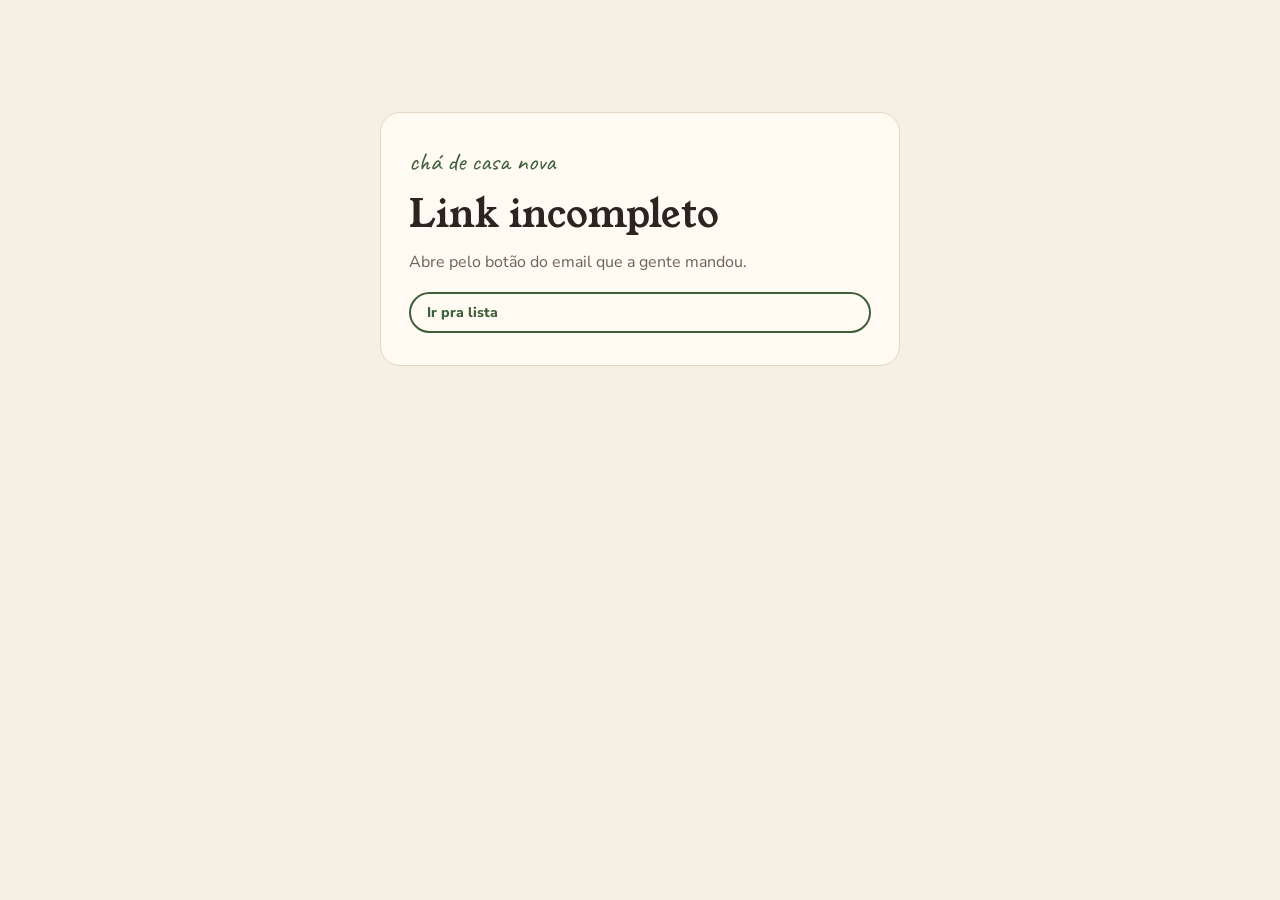
==== confirmar.html @ a6b501c1 "reserva com email" ====
<!doctype html>
<html lang="pt-BR">
<head>
<meta charset="utf-8">
<meta name="viewport" content="width=device-width,initial-scale=1">
<meta name="robots" content="noindex">
<title>Confirmar presente · Casa Nova</title>
<link rel="stylesheet" href="https://fonts.googleapis.com/css2?family=Young+Serif&family=Nunito+Sans:opsz,wght@6..12,400;6..12,600;6..12,800&family=Caveat:wght@600&display=swap">
<link rel="stylesheet" href="style.css">
<style>
  .box{max-width:520px;margin:8vh auto 0;background:var(--surface);border:1px solid var(--line);border-radius:20px;padding:32px 28px;display:grid;gap:16px}
  .box h1{font-size:clamp(1.8rem,6vw,2.4rem);margin:0}
  .box p{margin:0;color:var(--muted);line-height:1.6}
  .item{font-family:var(--display);font-size:1.4rem;color:var(--ink)}
</style>
<script src="config.js"></script>
</head>
<body>
<div class="box" id="box">
  <div class="kicker">chá de casa nova</div>
  <p id="msg">Carregando…</p>
</div>
<script>
// Os botões só agem com clique: antivírus de email que abre o link não confirma nada sozinho.
const C = window.CONFIG;
const link = new URLSearchParams(location.search).get("t") || "";
const box = document.getElementById("box");
const headers = { apikey: C.supabaseAnonKey, "Content-Type": "application/json" };
if (C.supabaseAnonKey.startsWith("eyJ")) headers.Authorization = `Bearer ${C.supabaseAnonKey}`;
const rpc = async (fn, body) => {
  const r = await fetch(`${C.supabaseUrl}/rest/v1/rpc/${fn}`, { method: "POST", headers, body: JSON.stringify(body) });
  if (!r.ok) throw new Error();
  return r.json();
};
const el = (tag, cls, text) => { const e = document.createElement(tag); if (cls) e.className = cls; if (text != null) e.textContent = text; return e; };

function tela(titulo, texto, botoes = []) {
  box.replaceChildren(el("div", "kicker", "chá de casa nova"), el("h1", null, titulo));
  if (texto) box.append(texto instanceof Node ? texto : el("p", null, texto));
  if (botoes.length) { const a = el("div", "actions"); a.append(...botoes); box.append(a); }
  const voltar = el("a", "btn ghost", "Ir pra lista"); voltar.href = "./";
  box.append(voltar);
}

async function responder(acao, btn) {
  btn.disabled = true;
  try {
    const r = await rpc("responder_link", { p_link: link, p_acao: acao });
    if (r === "confirmado") tela("Valeu demais!", "Tá confirmado e marcado certinho no site. A gente vai lembrar de você toda vez que usar.");
    else if (r === "liberado") tela("Tudo certo!", "Liberamos o item pra outra pessoa. Obrigado por avisar!");
    else tela("Hmm, não achamos", "Essa reserva não existe mais. Talvez já tenha sido liberada.");
  } catch { btn.disabled = false; tela("Deu ruim aqui", "Não conseguimos registrar. Tenta de novo em alguns minutos."); }
}

(async () => {
  if (!link) return tela("Link incompleto", "Abre pelo botão do email que a gente mandou.");
  try {
    const [r] = await rpc("info_link", { p_link: link });
    if (!r) return tela("Hmm, não achamos", "Essa reserva não existe mais. Talvez já tenha sido liberada.");
    if (r.status === "confirmado") return tela(`Oi, ${r.nome}!`, "Esse presente já está confirmado. Obrigado!");
    const p = el("p"); p.append("Você reservou ", el("span", "item", r.item_nome || "um presente"), ". Já efetuou a compra?");
    const sim = el("button", "btn", "Já comprei"); sim.type = "button"; sim.onclick = () => responder("comprei", sim);
    const nao = el("button", "btn ghost", "Desisti, pode liberar"); nao.type = "button"; nao.onclick = () => responder("desisti", nao);
    tela(`Oi, ${r.nome}!`, p, [sim, nao]);
  } catch { tela("Deu ruim aqui", "Não conseguimos carregar. Tenta de novo em alguns minutos."); }
})();
</script>
</body>
</html>
---- style.css ----
/* Visual "Sala de estar": bege, verde-musgo, mostarda. Tema único claro de propósito. */
:root{
  --bg:#f6efe4; --surface:#fffaf2; --ink:#2b2420; --muted:#6f6158;
  --accent:#3f5e3a; --accent-ink:#fffaf2; --warm:#d9a441; --line:#e4d6c3; --err:#a3352a;
  --display:"Young Serif",Georgia,serif; --body:"Nunito Sans",system-ui,sans-serif; --hand:"Caveat",cursive;
  color-scheme:light;
}
*{box-sizing:border-box}
[hidden]{display:none!important}
body{margin:0;background:var(--bg);color:var(--ink);font-family:var(--body);
  padding-left:max(16px,env(safe-area-inset-left,0px));padding-right:max(16px,env(safe-area-inset-right,0px));padding-block:40px 64px}
img{max-width:100%;display:block}
.wrap{max-width:980px;margin:0 auto;display:flex;flex-direction:column;gap:44px}
.demo{font-size:13px;color:var(--muted);border:1px dashed var(--line);padding:8px 12px;border-radius:8px}

.hero{display:grid;grid-template-columns:minmax(0,1.2fr) minmax(0,1fr);gap:32px;align-items:center}
@media (max-width:720px){.hero{grid-template-columns:1fr}}
.kicker{font-family:var(--hand);font-size:1.6rem;color:var(--accent)}
h1{font-family:var(--display);font-weight:400;font-size:clamp(2.3rem,6vw,3.8rem);line-height:1.05;margin:4px 0 16px;text-wrap:balance}
.lead{font-size:1.1rem;color:var(--muted);max-width:44ch;margin:0;line-height:1.6}
.sign{font-family:var(--hand);font-size:1.5rem;margin-top:14px}

.photo{margin:0;background:var(--surface);padding:14px 14px 52px;box-shadow:0 10px 30px rgba(43,36,32,.15);transform:rotate(2deg);position:relative;max-width:360px;justify-self:center;width:100%}
.photo img{aspect-ratio:4/5;width:100%;object-fit:cover}
.photo figcaption{position:absolute;bottom:12px;left:0;right:0;text-align:center;font-family:var(--hand);font-size:1.4rem}
.tape{position:absolute;top:-12px;left:50%;width:90px;height:26px;background:var(--warm);opacity:.6;transform:translateX(-50%) rotate(-4deg)}

.progress{background:var(--surface);border:1px solid var(--line);border-radius:16px;padding:22px 24px;display:grid;gap:12px}
.progress-top{display:flex;justify-content:space-between;align-items:baseline;gap:12px;flex-wrap:wrap}
.progress-top b{font-family:var(--display);font-weight:400;font-size:1.4rem}
.progress-top > span{color:var(--muted);font-size:.95rem}
.bar{height:16px;border-radius:99px;background:var(--line);overflow:hidden}
.bar i{display:block;height:100%;width:0;background:var(--accent);border-radius:99px;transition:width .5s}
.joke{color:var(--muted);font-size:.95rem;margin:0}

.list{display:grid;gap:18px}
.sec-h{display:flex;justify-content:space-between;align-items:end;gap:12px;flex-wrap:wrap}
.sec-h h2{font-family:var(--display);font-weight:400;font-size:2rem;margin:0}
.filters{display:flex;gap:6px;flex-wrap:wrap}
.filters button{font:600 14px var(--body);border:1px solid var(--line);background:var(--surface);color:var(--ink);border-radius:99px;padding:6px 14px;cursor:pointer}
.filters button[aria-pressed="true"]{background:var(--ink);color:var(--surface);border-color:var(--ink)}
.grid{display:grid;grid-template-columns:repeat(auto-fill,minmax(220px,1fr));gap:18px}
.card{background:var(--surface);border:1px solid var(--line);border-radius:16px;overflow:hidden;display:flex;flex-direction:column}
.thumb{aspect-ratio:4/3;max-width:100%;display:grid;place-items:center;background:#fff;color:var(--accent);font-family:var(--display);font-size:2.2rem}
.thumb img{width:100%;height:100%;object-fit:contain;padding:12px}
.card .body{padding:14px 16px 16px;display:flex;flex-direction:column;gap:6px;flex:1}
.room{font-size:12px;text-transform:uppercase;letter-spacing:.08em;color:var(--muted);font-weight:800}
.card h3{margin:0;font-size:1.05rem;font-weight:800}
.quip{margin:0;color:var(--muted);font-size:.9rem;flex:1}
.row{display:flex;justify-content:space-between;align-items:center;gap:8px;margin-top:8px;flex-wrap:wrap}
.price{font-weight:800;font-variant-numeric:tabular-nums}
.actions{display:flex;gap:6px;flex-wrap:wrap}
.btn{font:800 14px var(--body);border-radius:99px;padding:9px 16px;border:2px solid var(--accent);background:var(--accent);color:var(--accent-ink);cursor:pointer;text-decoration:none;display:inline-block}
.btn.ghost{background:transparent;color:var(--accent)}
.btn:disabled{opacity:.5;cursor:wait}
.btn:focus-visible,.filters button:focus-visible,input:focus-visible{outline:3px solid var(--warm);outline-offset:2px}
.card.taken .thumb{filter:grayscale(1);opacity:.5}
.stamp{font-family:var(--hand);font-size:1.4rem;color:var(--accent);transform:rotate(-4deg)}
.form{display:flex;flex-direction:column;gap:8px;margin-top:8px}
.form input:not([type=checkbox]){width:100%;min-width:0;font:15px var(--body);padding:8px 12px;border:1px solid var(--line);border-radius:99px;background:var(--bg);color:var(--ink)}
.check{display:flex;align-items:center;gap:8px;font-weight:600;font-size:.95rem;cursor:pointer}
.check input{width:18px;height:18px;accent-color:var(--accent)}
.nota{margin:0;font-size:.85rem;color:var(--muted);line-height:1.45}
.dica{margin:0;color:var(--muted)}
.erro{color:var(--err);margin:0;font-weight:600}
.muted{color:var(--muted)}

.pix{background:var(--accent);color:var(--accent-ink);border-radius:20px;padding:28px;display:grid;gap:10px}
.pix h2{font-family:var(--display);font-weight:400;font-size:2rem;margin:0}
.pix p{margin:0;opacity:.85;max-width:52ch}
.keyrow{display:flex;gap:10px;flex-wrap:wrap;align-items:center}
.pix code{background:rgba(255,255,255,.15);padding:8px 12px;border-radius:8px;font-size:15px;word-break:break-all;user-select:all}
.pix .btn{background:var(--accent-ink);color:var(--accent);border-color:var(--accent-ink)}
.addr{background:var(--surface);border:1px solid var(--line);border-radius:16px;padding:18px 22px}
.addr b{display:block;font-family:var(--display);font-weight:400;font-size:1.3rem;margin-bottom:4px}
.foot{text-align:center;color:var(--muted);font-family:var(--hand);font-size:1.4rem}
@media (prefers-reduced-motion:reduce){*{transition:none!important}}
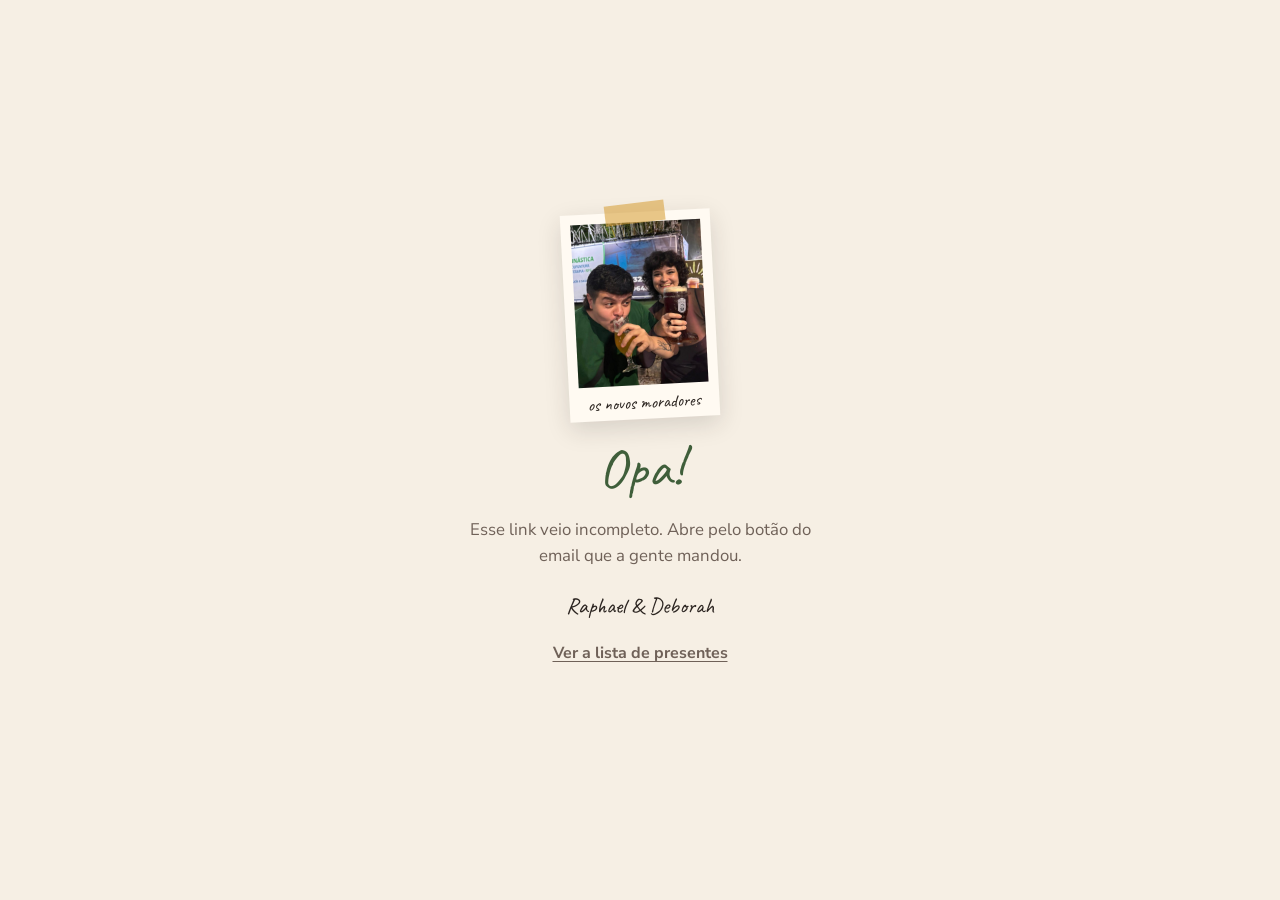
==== commit 09ccce00: "endereço por email, pix e ajustes" ====
--- a/confirmar.html
+++ b/confirmar.html
@@ -4,27 +4,41 @@
 <meta charset="utf-8">
 <meta name="viewport" content="width=device-width,initial-scale=1">
 <meta name="robots" content="noindex">
-<title>Confirmar presente · Casa Nova</title>
+<title>Sobre o seu presente · Casa Nova</title>
 <link rel="stylesheet" href="https://fonts.googleapis.com/css2?family=Young+Serif&family=Nunito+Sans:opsz,wght@6..12,400;6..12,600;6..12,800&family=Caveat:wght@600&display=swap">
 <link rel="stylesheet" href="style.css">
 <style>
-  .box{max-width:520px;margin:8vh auto 0;background:var(--surface);border:1px solid var(--line);border-radius:20px;padding:32px 28px;display:grid;gap:16px}
-  .box h1{font-size:clamp(1.8rem,6vw,2.4rem);margin:0}
-  .box p{margin:0;color:var(--muted);line-height:1.6}
-  .item{font-family:var(--display);font-size:1.4rem;color:var(--ink)}
+  body{display:grid;place-items:center;min-height:100vh;min-height:100dvh}
+  .stage{width:100%;max-width:460px;display:grid;gap:22px;justify-items:center;text-align:center}
+  .mini{margin:0;background:var(--surface);padding:10px 10px 34px;box-shadow:0 8px 24px rgba(43,36,32,.15);transform:rotate(-3deg);width:150px;position:relative}
+  .mini img{aspect-ratio:4/5;width:100%;object-fit:cover}
+  .mini figcaption{position:absolute;bottom:6px;left:0;right:0;font-family:var(--hand);font-size:1.1rem}
+  .mini .tape{width:60px;height:20px;top:-9px}
+  .hello{font-family:var(--display);font-weight:400;font-size:clamp(2rem,8vw,2.8rem);line-height:1.1;margin:0;text-wrap:balance}
+  .sub{margin:0;color:var(--muted);font-size:1.05rem;line-height:1.55;max-width:36ch}
+  .gift{width:100%;background:var(--surface);border:1px solid var(--line);border-radius:18px;display:grid;grid-template-columns:96px 1fr;gap:14px;align-items:center;padding:12px;text-align:left}
+  .gift .pic{aspect-ratio:1;border-radius:12px;background:#fff;display:grid;place-items:center;font-family:var(--display);font-size:1.6rem;color:var(--accent);overflow:hidden}
+  .gift .pic img{width:100%;height:100%;object-fit:contain;padding:8px}
+  .gift div:last-child{min-width:0}
+  .gift b{display:block;font-size:1.1rem}
+  .gift small{color:var(--muted);font-size:.9rem;line-height:1.4;display:block;margin-top:2px}
+  .choices{width:100%;display:grid;gap:10px}
+  .choices .btn{width:100%;padding:14px 18px;font-size:1rem}
+  .big{font-family:var(--hand);font-size:clamp(2.6rem,10vw,3.4rem);color:var(--accent);line-height:1;margin:0;transform:rotate(-2deg)}
+  .back{color:var(--muted);font-weight:700;text-decoration:underline;text-underline-offset:3px}
+  .sign{font-family:var(--hand);font-size:1.4rem;margin:0}
 </style>
 <script src="config.js"></script>
 </head>
 <body>
-<div class="box" id="box">
-  <div class="kicker">chá de casa nova</div>
-  <p id="msg">Carregando…</p>
-</div>
+<main class="stage" id="stage" aria-live="polite">
+  <p class="sub">Carregando…</p>
+</main>
 <script>
 // Os botões só agem com clique: antivírus de email que abre o link não confirma nada sozinho.
 const C = window.CONFIG;
 const link = new URLSearchParams(location.search).get("t") || "";
-const box = document.getElementById("box");
+const stage = document.getElementById("stage");
 const headers = { apikey: C.supabaseAnonKey, "Content-Type": "application/json" };
 if (C.supabaseAnonKey.startsWith("eyJ")) headers.Authorization = `Bearer ${C.supabaseAnonKey}`;
 const rpc = async (fn, body) => {
@@ -34,35 +48,60 @@
 };
 const el = (tag, cls, text) => { const e = document.createElement(tag); if (cls) e.className = cls; if (text != null) e.textContent = text; return e; };
 
-function tela(titulo, texto, botoes = []) {
-  box.replaceChildren(el("div", "kicker", "chá de casa nova"), el("h1", null, titulo));
-  if (texto) box.append(texto instanceof Node ? texto : el("p", null, texto));
-  if (botoes.length) { const a = el("div", "actions"); a.append(...botoes); box.append(a); }
-  const voltar = el("a", "btn ghost", "Ir pra lista"); voltar.href = "./";
-  box.append(voltar);
+function polaroid() {
+  const f = el("figure", "mini");
+  const img = el("img"); img.src = C.foto; img.alt = C.casal;
+  f.append(el("div", "tape"), img, el("figcaption", null, C.legenda));
+  return f;
 }
 
-async function responder(acao, btn) {
-  btn.disabled = true;
+function presente(r) {
+  const item = C.itens.find(i => i.id === r.item_id) || { nome: r.item_nome || "Seu presente" };
+  const g = el("div", "gift");
+  const pic = el("div", "pic");
+  if (item.foto) { const img = el("img"); img.src = item.foto; img.alt = item.nome; pic.append(img); }
+  else pic.textContent = item.sigla || item.nome.slice(0, 2).toUpperCase();
+  const txt = el("div"); txt.append(el("b", null, item.nome));
+  if (item.frase) txt.append(el("small", null, item.frase));
+  g.append(pic, txt);
+  return g;
+}
+
+function final(grande, texto) {
+  const voltar = el("a", "back", "Ver a lista de presentes"); voltar.href = "./";
+  stage.replaceChildren(polaroid(), el("p", "big", grande), el("p", "sub", texto), el("p", "sign", C.casal), voltar);
+}
+
+async function responder(acao, btns) {
+  btns.forEach(b => (b.disabled = true));
   try {
     const r = await rpc("responder_link", { p_link: link, p_acao: acao });
-    if (r === "confirmado") tela("Valeu demais!", "Tá confirmado e marcado certinho no site. A gente vai lembrar de você toda vez que usar.");
-    else if (r === "liberado") tela("Tudo certo!", "Liberamos o item pra outra pessoa. Obrigado por avisar!");
-    else tela("Hmm, não achamos", "Essa reserva não existe mais. Talvez já tenha sido liberada.");
-  } catch { btn.disabled = false; tela("Deu ruim aqui", "Não conseguimos registrar. Tenta de novo em alguns minutos."); }
+    if (r === "confirmado") final("Valeu demais!", "Tá confirmado e marcado certinho no site. Toda vez que a gente usar, vai lembrar de você.");
+    else if (r === "liberado") final("Tudo certo!", "Liberamos o presente pra outra pessoa. Obrigado por avisar!");
+    else final("Ué, sumiu", "Essa reserva não existe mais. Talvez já tenha sido liberada.");
+  } catch { btns.forEach(b => (b.disabled = false)); final("Deu ruim aqui", "Não conseguimos registrar. Tenta de novo daqui a pouco."); }
 }
 
 (async () => {
-  if (!link) return tela("Link incompleto", "Abre pelo botão do email que a gente mandou.");
+  if (!link) return final("Opa!", "Esse link veio incompleto. Abre pelo botão do email que a gente mandou.");
   try {
     const [r] = await rpc("info_link", { p_link: link });
-    if (!r) return tela("Hmm, não achamos", "Essa reserva não existe mais. Talvez já tenha sido liberada.");
-    if (r.status === "confirmado") return tela(`Oi, ${r.nome}!`, "Esse presente já está confirmado. Obrigado!");
-    const p = el("p"); p.append("Você reservou ", el("span", "item", r.item_nome || "um presente"), ". Já efetuou a compra?");
-    const sim = el("button", "btn", "Já comprei"); sim.type = "button"; sim.onclick = () => responder("comprei", sim);
-    const nao = el("button", "btn ghost", "Desisti, pode liberar"); nao.type = "button"; nao.onclick = () => responder("desisti", nao);
-    tela(`Oi, ${r.nome}!`, p, [sim, nao]);
-  } catch { tela("Deu ruim aqui", "Não conseguimos carregar. Tenta de novo em alguns minutos."); }
+    if (!r) return final("Ué, sumiu", "Essa reserva não existe mais. Talvez já tenha sido liberada.");
+    const primeiro = String(r.nome).split(" ")[0];
+    if (r.status === "confirmado") return final(`Valeu, ${primeiro}!`, "Esse presente já está confirmado. Tá tudo certo por aqui.");
+    const sim = el("button", "btn", "Já comprei!"); sim.type = "button";
+    const nao = el("button", "btn ghost", "Desisti, pode liberar"); nao.type = "button";
+    sim.onclick = () => responder("comprei", [sim, nao]);
+    nao.onclick = () => responder("desisti", [sim, nao]);
+    const choices = el("div", "choices"); choices.append(sim, nao);
+    stage.replaceChildren(
+      polaroid(),
+      el("h1", "hello", `Oi, ${primeiro}!`),
+      el("p", "sub", "A gente ficou muito feliz com a sua reserva. Só pra organizar a lista: já deu tempo de comprar?"),
+      presente(r),
+      choices
+    );
+  } catch { final("Deu ruim aqui", "Não conseguimos carregar. Tenta de novo daqui a pouco."); }
 })();
 </script>
 </body>
--- a/style.css
+++ b/style.css
@@ -39,7 +39,7 @@
 .filters{display:flex;gap:6px;flex-wrap:wrap}
 .filters button{font:600 14px var(--body);border:1px solid var(--line);background:var(--surface);color:var(--ink);border-radius:99px;padding:6px 14px;cursor:pointer}
 .filters button[aria-pressed="true"]{background:var(--ink);color:var(--surface);border-color:var(--ink)}
-.grid{display:grid;grid-template-columns:repeat(auto-fill,minmax(220px,1fr));gap:18px}
+.grid{display:grid;grid-template-columns:repeat(auto-fill,minmax(220px,1fr));gap:18px;align-items:start}
 .card{background:var(--surface);border:1px solid var(--line);border-radius:16px;overflow:hidden;display:flex;flex-direction:column}
 .thumb{aspect-ratio:4/3;max-width:100%;display:grid;place-items:center;background:#fff;color:var(--accent);font-family:var(--display);font-size:2.2rem}
 .thumb img{width:100%;height:100%;object-fit:contain;padding:12px}
@@ -62,6 +62,8 @@
 .check input{width:18px;height:18px;accent-color:var(--accent)}
 .nota{margin:0;font-size:.85rem;color:var(--muted);line-height:1.45}
 .dica{margin:0;color:var(--muted)}
+.ok{margin:0;background:var(--surface);border:1px solid var(--accent);color:var(--accent);border-radius:12px;padding:10px 14px;font-weight:700}
+html{scroll-behavior:smooth}
 .erro{color:var(--err);margin:0;font-weight:600}
 .muted{color:var(--muted)}
 
